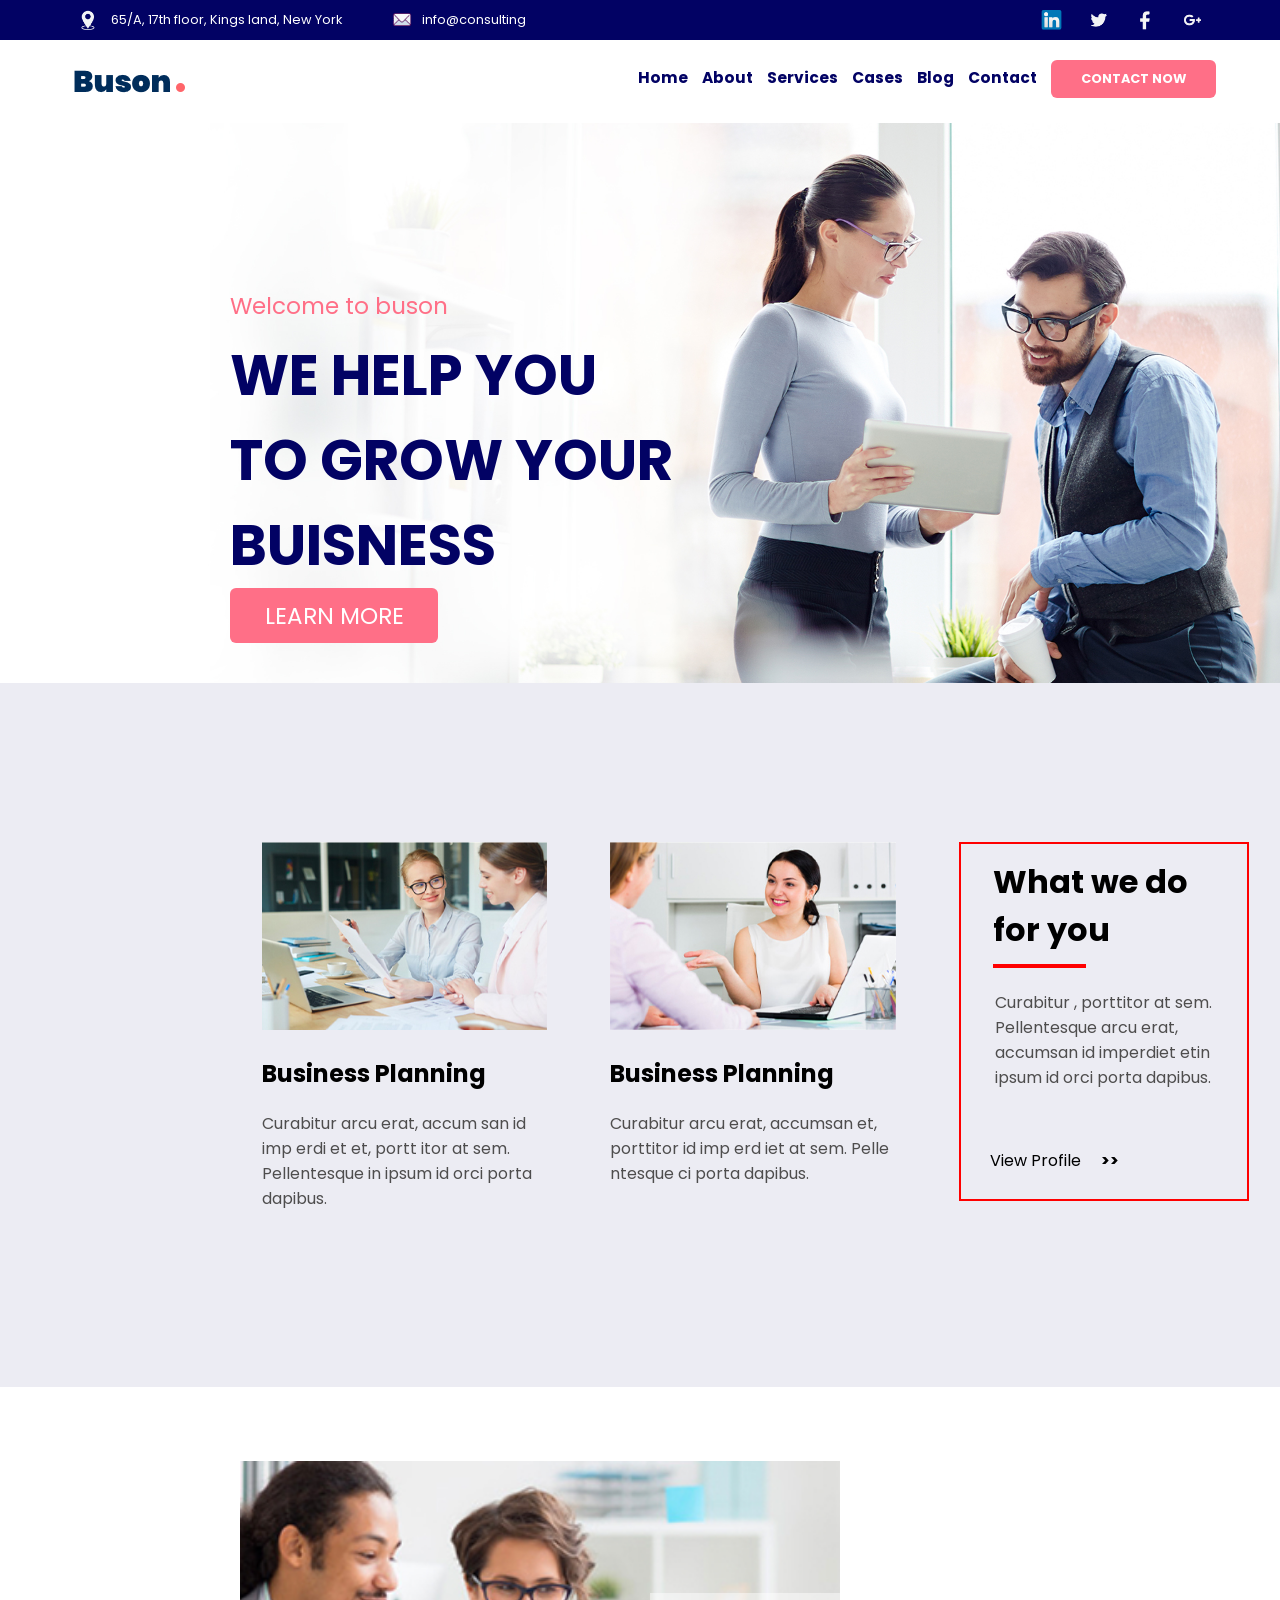
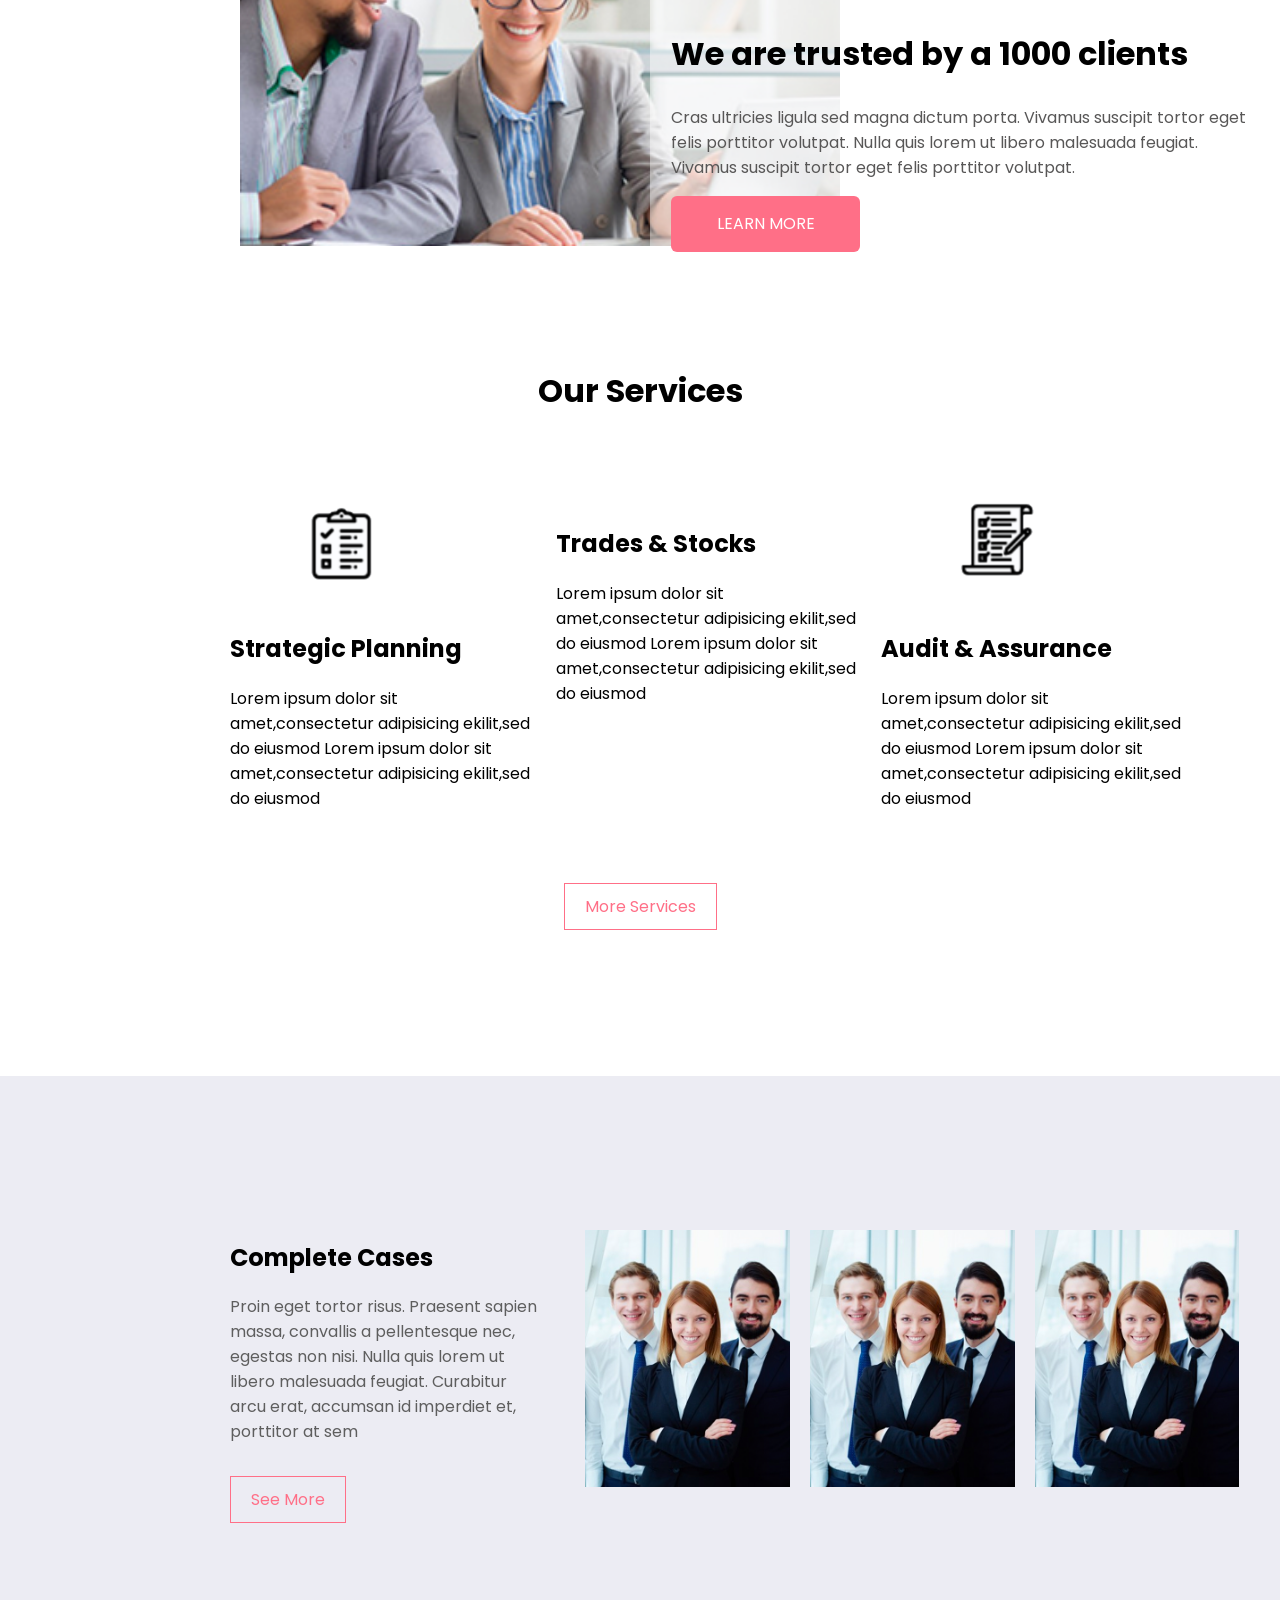
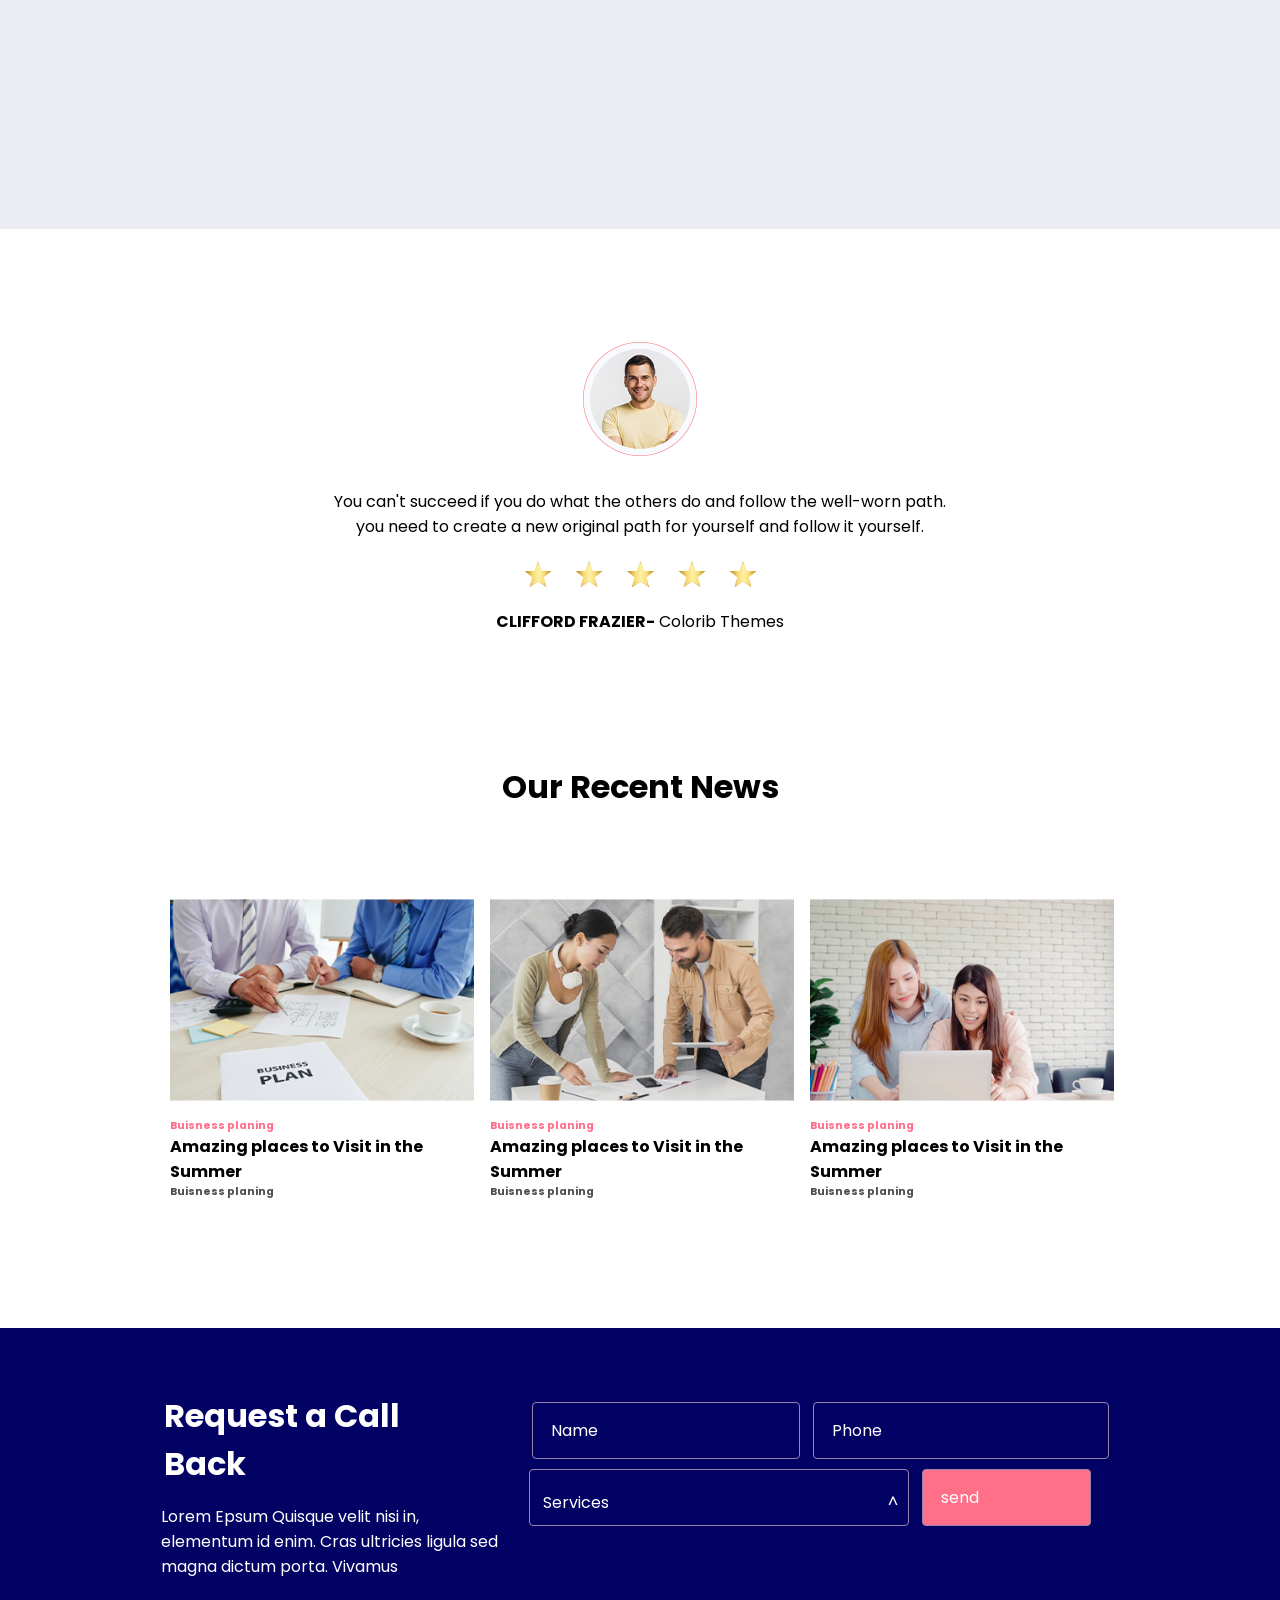
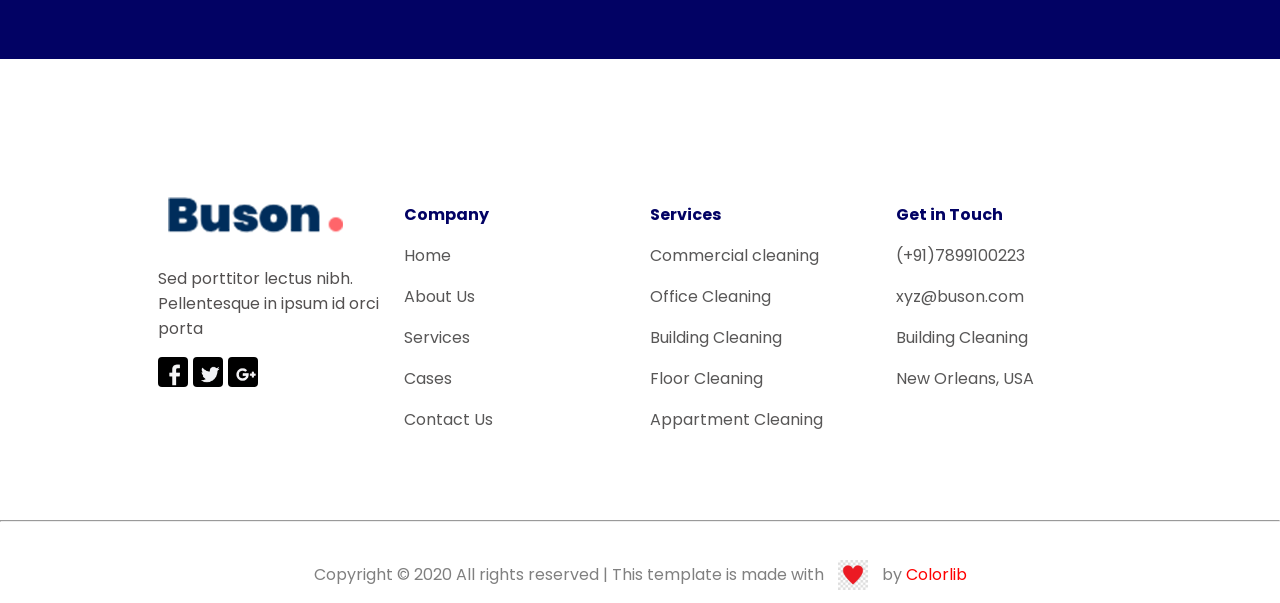
==== files/index.html @ 41d32491 "path" ====
<!DOCTYPE html>
<html lang="en">

<head>
    <meta charset="UTF-8">
    <meta name="viewport" content="width=device-width, initial-scale=1.0">
    <title>home</title>
    <link rel="stylesheet" href="style.css">
</head>

<body>

    <header style="height: 40px;">
        <div class="heading1 margin flex">

            <!--left heading-->
            <div class="white flex">
                <img src="..\assets\heading logos\logo.png" alt="location logo" class="icon">
                <span class="center icon_font" style="margin-right: 40px;">
                    <p>65/A, 17th floor, Kings land, New York</p>
                </span>
                <img src="..\assets\heading logos\mail.png" alt="message logo" class="icon">
                <span class="center icon_font" style="margin-right: 40px;">info@consulting</span>
            </div>

            <!--logos-->
            <div class="flex ">
                <img src="..\assets\heading logos\linkedInW.png" alt="LinkedIn" class="icon">
                <img src="..\assets\heading logos\TwitterW.png" alt="twitter" class="icon">
                <img src="..\assets\heading logos\FacebookW.png" alt="facebook" class="icon">
                <img src="..\assets\heading logos\GPlusWhite.png" alt="googlePlus" class="icon">
            </div>
        </div>

        <!--navbar-->
        <nav>
            <div style="padding-bottom: 20px;padding-top: 20px;" class="heading1 flex">
                <img src="..\assets\logo\logo.png" alt="">
                <div>
                    <a href="index.html">Home</a>
                    <a href="about.html">About</a>
                    <a href="services.html">Services</a>
                    <a href="#">Cases</a>
                    <a href="#">Blog</a>
                    <a href="#">Contact</a>
                    <div class="button">
                        <p>CONTACT NOW</p>
                    </div>
                </div>
            </div>
            </div>
        </nav>
    </header>
    <main>
        <section class="s1">
            <div id="S1">
                <p>Welcome to buson</p>
                <h1>WE HELP YOU</h1>
                <h1>TO GROW YOUR </h1>
                <h1>BUISNESS</h1>
                <div style="width: fit-content;background-color: rgb(255, 111, 135);border-radius: 6px;padding: 0.5% 2.5%; margin-left: 0px;">
                    <p style="margin:5px 8px;color: white;">LEARN MORE</p>
                </div>
            </div>
        </section>

        <!--section 2-->

        <section id="s2">
            <div class="s2M flexR">

                <div class="w20">
                    <img src="..\assets\team\team_1.jpg" alt="" width="100%" style="padding: 0px;">
                    <h2>Business Planning</h2>
                    <p>Curabitur arcu erat, accum san id imp erdi et et, portt itor at sem. Pellentesque in ipsum id
                        orci porta dapibus.</p>
                </div>

                <div class="w20">
                    <img src="..\assets\team\team_2.jpg" alt="" width="100%" style="padding: 0px;">
                    <h2>Business Planning</h2>
                    <p>Curabitur arcu erat, accumsan et, porttitor id imp erd iet at sem. Pelle ntesque ci porta
                        dapibus.</p>
                </div>

                <div class="w20"
                    style="border: 2px solid red;display: flex;flex-direction: column;align-items: flex-start;justify-content: space-between; color: rgb(238, 238, 238);overflow: hidden;">

                    <div style="display: flex;flex-direction: column;align-items: flex-start;padding: 4px;">
                        <div style="padding: 10px;width: 80%; margin: 0 auto;">
                            <h1 class="black" style="font-size: 2em;margin: 0px;">What we do </h1>
                            <h1 class="black" style="font-size: 2em;margin: 0px;">for you</h1>
                            <div style="width: 40%;border: 2px solid red; background-color: red;margin: 10px 0;">
                            </div>
                            <p style="margin-top: 20px;padding: 2px;">Curabitur , porttitor at sem. Pellentesque arcu erat, accumsan
                                id imperdiet etin ipsum id orci porta dapibus.</p>
                        </div>
                    </div>

                    <div
                        style="display: flex; flex-direction: row;justify-content: flex-start;padding: 10px;width: 80%; margin: 0 auto;">
                        <p class="inlineB" style="color: black;">View Profile</p>
                        <p class="inlineB" style="color: black;font-weight: bolder;">>></p>
                    </div>

                </div>

            </div>
        </section>

      <section id="s3" style="overflow: hidden;">
            <div class="position">
                <div class="flexR">
                    <div style="width: 40%;">
                        <img src="..\assets\team\team_3.jpg" alt="" width="600px">
                    </div>

                    <div style="background: rgba(255, 255, 255, 0.46);" id="overlap" style="width: 300px;">
                        <h1 style="color: rgb(0, 0, 0);font-size: 2em;">We are trusted by a 1000 clients</h1>
                        <p>Cras ultricies ligula sed magna dictum porta. Vivamus suscipit tortor eget felis porttitor volutpat. Nulla quis lorem ut libero malesuada feugiat. Vivamus suscipit tortor eget felis porttitor volutpat.</p>
                        <div style="width: fit-content;background-color: rgb(255, 111, 135);border-radius: 6px;padding: 1% 5%;">
                            <p style="margin:10px 16px;color: white;">LEARN MORE</p>
                        </div>

                    </div>
                </div>
            </div>

            <h1 style="text-align: center;font-size: 2em; margin: 5%;margin-bottom: 0;">Our Services</h1>

            <div class="position">
                <div class="flexR">
                    <div style=" width:30% ;margin-right: 1%;">
                        <div style="margin-left: 10%;">
                            <img src="..\assets\logo\uu.png" alt="" width="140px">
                        </div>
                        <h2>Strategic Planning</h2>
                        <p style="text-align:left;">
                            Lorem ipsum dolor sit amet,consectetur adipisicing ekilit,sed do eiusmod
                            Lorem ipsum dolor sit amet,consectetur adipisicing ekilit,sed do eiusmod
                        </p>
                    </div>
                    <div style=" width:30% ;margin-right: 1%;">
                        <div style="margin-left: 10%;">
                            <img src="..\assets\logo\tt.png" alt="" width="140px">
                        </div>
                        <h2>Trades & Stocks</h2>
                        <p style="text-align:left;">
                            Lorem ipsum dolor sit amet,consectetur adipisicing ekilit,sed do eiusmod
                            Lorem ipsum dolor sit amet,consectetur adipisicing ekilit,sed do eiusmod
                        </p>
                    </div>
                    <div style=" width:30%  ;margin-right: 1%;">
                        <div style="margin-left: 10%;">
                            <img src="..\assets\logo\yy.png" alt="" width="140px">
                        </div>
                        <h2>Audit & Assurance</h2>
                        <p style="text-align:left;">
                            Lorem ipsum dolor sit amet,consectetur adipisicing ekilit,sed do eiusmod
                            Lorem ipsum dolor sit amet,consectetur adipisicing ekilit,sed do eiusmod
                        </p>
                    </div>

                </div>

            </div>
            
            <div class="boxx">
                <p style="display: inline-block;"id="p">More Services</p>
            </div>
            
      </section>
      
      <section id="s4">
          <div class="position">
              <div class="flexR" style="width: 100%;">
                   <div style="width: 30%;">
                      <h1>Complete Cases</h1>
                      <p style="color: rgb(94, 94, 94);">
                        Proin eget tortor risus. Praesent sapien massa, convallis a pellentesque nec, egestas non nisi. Nulla quis lorem ut libero malesuada feugiat. Curabitur arcu erat, accumsan id imperdiet et, porttitor at sem
                      </p>
                      <div style="text-align: left;" class="boxx">
                        <p style="display: inline-block; "id="p">See More</p>
                    </div>
                  </div>

                  <div style="width: 65%;height: 90%; margin-left: 30px;overflow: hidden;" class="flexR">
                    <img src="..\assets\cases\completed_case_2.png" width="30%">
                    <img src="..\assets\cases\completed_case_2.png" width="30%">
                    <img src="..\assets\cases\completed_case_2.png" width="30%">
                  </div>
              </div>
          </div>
      </section>

      <section>
          <div class="testom" style="width: 50%; margin: 0 auto;" >
                <img src="..\assets\testimonial\Homepage_testi.png" alt="">
                <p >
                    You can't succeed if you do what the others do and follow the well-worn path. you need to create a new original path for yourself and follow it yourself.
                </p>
                <div style="justify-content: center;" class="flexR a">
                    <img src="..\assets\logo\star.png" alt="" width="8%">
                    <img src="..\assets\logo\star.png" alt="" width="8%">
                    <img src="..\assets\logo\star.png" alt="" width="8%">
                    <img src="..\assets\logo\star.png" alt="" width="8%">
                    <img src="..\assets\logo\star.png" alt="" width="8%">
                </div>
                <p>
                    <b>CLIFFORD FRAZIER-</b> Colorib Themes
                </p>
            </div>
      </section>

      <section>
          <h1 style="text-align:center;font-size:2em;padding-top: 8%;padding-bottom: 4% ">
            Our Recent News
          </h1>

          <div style="width: 75%;margin: 10px auto;" class="flexR">
           
            <div>
                <img src="..\assets\recent\rcent_1.png" alt="" width="95%">
                <h6>Buisness planing</h6>
                <h4>Amazing places to Visit in the Summer</h4>
                <h6 style="color: rgb(80, 79, 79);">Buisness planing</h6>
            </div>
            <div>
                <img src="..\assets\recent\rcent_2.png" alt="" width="95%">
                <h6>Buisness planing</h6>
                <h4>Amazing places to Visit in the Summer</h4>
                <h6 style="color: rgb(80, 79, 79);">Buisness planing</h6>
            </div>
            <div>
                <img src="..\assets\recent\rcent_3.png" alt="" width="95%">
                <h6>Buisness planing</h6>
                <h4>Amazing places to Visit in the Summer</h4>
                <h6 style="color: rgb(80, 79, 79);">Buisness planing</h6>
            </div>

          </div>

      </section>
      <section id="s7" >

      
            <div class="M7">
                <div style="justify-content: space-around;"class="flexR " >

                    <div style="width: 35%;" class="flexC">
                    <h1 class="white m0" style="font-size: 2em;">Request a Call</h1>
                    <h1 class="white m0" style="font-size: 2em;">Back</h1>
                    <p style="font-size: 0.9em;font-size: 1em; " class="white ">Lorem Epsum Quisque velit nisi in, elementum id enim. Cras ultricies ligula sed magna dictum porta. Vivamus</p>
                    </div>

                    <div style="width: 60%;margin-top: 1%;" class="flexC ">
                    <div class="flexR">
                        <div style="width: 42%;margin-right:10px;border: 1px solid rgb(152, 132, 172);border-radius: 4px;" class="m0 padding10">
                            <p style="padding: 5px;" class="m0 white">Name</p>
                        </div>
                        <div style="width: 47%;margin-right:10px;border: 1px solid rgb(152, 132, 172);border-radius: 4px;" class="m0 padding10">
                            <p style="padding: 5px;" class="m0 white">Phone</p>
                        </div>
                    </div>
                    <div class="flexR">
                       <div class="flexR"; style="justify-content: space-between;align-items: flex-end;width: 64%;margin-right:10px;margin-top: 10px;border: 1px solid rgb(152, 132, 172);border-radius: 4px;" class="m0 " >
       
                            <p style="padding: 10px;" class="m0 white padding10">
                                Services
                            </p>
                            <p style="padding: 10px;" class="m0 white padding10">
                                ^
                            </p>

                        </div>
                        <div style="display: flex;align-self: flex-end; width: 25%;margin-right:10px;background-color: rgb(255, 111, 135);margin-top: 10px;border: 1px solid rgb(152, 132, 172);border-radius: 4px;" class="m0 padding10"><p style="align-items: flex-end;padding: 5px;text-align: center;" class="m0 white">send</p></div>
                    </div>
                    </div>
                </div>
            </div>

      </section>
  
      <section id="s8">
        <div style="justify-content: space-around;" class="M7  flexR">
            <div style="width:23%" >
                <img src="..\assets\logo\logo2_footer.png" alt="">
                <div class="m10px"></div>
                <p style="color: rgb(83, 80, 80); font-weight: 400;" >Sed porttitor lectus nibh. Pellentesque in ipsum id orci porta </p>
                <div class="m10px"></div>
                
                <div class="flexR">
                    <div style="background: black;padding:0px;width: 30px;height: 30px;border-radius: 4px;overflow: hidden;margin-right: 5px;">
                        <img src="..\assets\heading logos\FacebookW.png" alt="" width="30px" style="position: relative;right: 7px;bottom: 4px;"  >
                    </div>
                    <div style="background: black;padding:0px;width: 30px;height: 30px;border-radius: 4px;overflow: hidden;margin-right: 5px;">
                        <img src="..\assets\heading logos\TwitterW.png" alt="" width="30px" style="position: relative;right: 7px;bottom: 4px;"  >
                    </div>
                    <div style="background: black;padding:0px;width: 30px;height: 30px;border-radius: 4px;overflow: hidden;margin-right: 5px;">
                        <img src="..\assets\heading logos\GPlusWhite.png" alt="" width="30px" style="position: relative;right: 7px;bottom: 4px;"  >
                    </div>
                </div>
            </div>
            <div style="width:23%" class="">
                <h4 style="margin-top: 15px;padding-left: 0px;color:  rgb(2, 2, 100);;">Company</h4>
                <p class="gr">Home</p>
                <p class="gr">About Us</p>
                <p class="gr">Services</p>
                <p class="gr">Cases</p>
                <p class="gr">Contact Us</p>
            </div>
            <div style="width:23%" class="">
                <h4 style="margin-top: 15px;padding-left: 0px;color:  rgb(2, 2, 100);">Services</h4>
                <p class="gr">Commercial cleaning</p>
                <p class="gr">Office Cleaning</p>
                <p class="gr">Building Cleaning</p>
                <p class="gr">Floor Cleaning</p>
                <p class="gr">Appartment Cleaning</p>
            </div>
            <div style="width:23%" class="">
                <h4 style="margin-top: 15px;padding-left: 0px;color:  rgb(2, 2, 100);">Get in Touch</h4>
                <p class="gr">(+91)7899100223</p>
                <p class="gr">xyz@buson.com</p>
                <p class="gr">Building Cleaning</p>
                <p class="gr">New Orleans, USA</p>
            </div>
            
        </div>
      
      </section>
    </main>
    <hr>
    <footer>
        <div class="M7" style="text-align: center;margin-top: 0px;">
            <p style="margin-top: 0px; color:grey">Copyright &copy; 2020 All rights reserved | This template is made with <img src="..\assets\logo\heart.jpg" alt="" width="30px" style="position: relative;top: 20px;"> by <span style="color: red;">Colorlib</span></p>
        </div>
    </footer>
</body>

</html>
---- files/style.css ----
@import url('https://fonts.googleapis.com/css2?family=Poppins:ital,wght@0,200;0,300;0,500;0,600;0,700;0,900;1,700&display=swap');
body{
    
    margin: 0px;
    box-sizing: border-box;
    font-family: 'Poppins', sans-serif;
}
header{
    height: fit-content;
    background-color: rgb(2, 2, 100);
}
.heading1{
    width: 90%;
    margin: 0 auto;
    height: inherit;

}
.white{
    color: white;
}
img{
    padding: 10px;
}
.flex{
    display: flex;
    flex-direction: row;
    justify-content: space-between;
}
.center{
    align-self: center;
}
.icon{
    height: 20px;
}
.icon_font{
    font-size: 1vw;
}
/*nav*/
.button{
background-color: rgb(255, 111, 135);
 width: fit-content;
 height: fit-content;
 display: inline-block;
 border-radius: 6px;
 margin-left: 10px;
}
.s1{position: relative;
    margin-top:83px;
    width: 100%;
    height:fit-content;
    background:url("../assets/hero/h1_hero.jpg") no-repeat;
    background-size: 100%;
}
/*text position*/
.s1 div{
    padding-top: 13%;
    padding-bottom: 40px;
    margin-left: 18%; 
}

#S1 h1{
    display: block;
    font-size: 4.4vw;
    margin: 0px;
    padding: 0px;
    color: rgb(2, 2, 100);
    font-weight: 200px;
    font-weight: bolder;
    
}
#S1 p{
    color: rgb(255, 111, 135);
    margin: 0px;
    font-size: 1.8vw;
    margin-bottom: 10px;
}
.button p{
    font-size: 1vw;
    color: white;
    font-weight: bold;
    margin: 0px;
    padding-top: 10px;
    padding-bottom: 10px;
    padding-right: 30px;
    padding-left: 30px;
}
a{  
    font-size: 1.2vw;
    margin-left: 10px;
    text-decoration: none;
    color: rgb(2, 2, 100);
    font-weight: bolder;
}
.s1button{
    display: inline-block;
    border-radius: 4px;
    width: fit-content;
    height: fit-content;
    padding: 0px;
    background-color: rgb(255, 111, 135);
    margin: 0px;
    padding: 5px;
    margin-bottom: 0px;
}
/*s2*/
#s2{
    width: 100%;
    background-color: rgb(236, 236, 243);
    padding: 10% 0;
}
.s2M{
    margin-left: 18%;
}
.w20{
    height: 40%;
    width: 30%;
    margin: 3%;
}
.w20 p{
    color: rgb(78, 77, 77);
    font-weight: 400;
}
.flexR{
display: flex;
flex-direction: row;
justify-content: flex-start;
}
.black{
    color: black;
}
.inlineB{
    display: inline-block;
    margin-right: 20px;
}
/*s3*/
#s3{
    display: flex;
    flex-direction: column;
}
.position{
    padding-top: 5%;
    padding-bottom: 40px;
    margin-left: 18%; 
}
#overlap{
    color: rgb(88, 87, 87);
    padding: 1% 2%;
    align-self: flex-end;
}
.flexC{
    display: flex;
    flex-direction: column;
}
#p{
    border-style: solid;
    border-color: rgb(255, 111, 135);
    border-width: 1px;
    padding: 10px 20px;
}
.boxx{
margin-bottom: 130px;
text-align: center; 
color:  rgb(255, 111, 135); 
}
/*s4*/
#s4{
    width: 100%;
    background-color: rgb(236, 236, 243);
    padding-top: 80px;
    padding-bottom: 120px;

}
.testom{
    padding-top: 8%;
    text-align: center;
}
.a img{
    padding: 0px;
}

/*s5*/
h6{
    margin: 0px;
    padding-left: 10px;
    color:rgb(255, 111, 135); 
}
h4{
    margin: 0px;
    padding-left: 10px;
}
/*s7*/
#s7{
    margin-top: 10%;
    padding: 5% 2%;
    background-color: rgb(2, 2, 100);
}
.M7{
    width: 80%;
    margin:0 auto;
}
.border{
    border: 3px solid black;
}
.border p{
    font-size: 0.8em;
}
.m0{
    margin: 0px;
    margin-left: 3px;
    padding: 0px;
}
.padding10{
    padding: 10px;
}
#s8{
    margin-top: 5%;
    padding: 5% 2%;
}
.m10px{
    margin-top: 10px;
}
.gr{
    font-weight: 400;
    color: rgb(88, 87, 87);
}

/*about web page*/
/*about web page*/
/*about web page*/
.s{
    margin-top: 10%;
}

.AboutBanner{
    width: 100%;
    margin-top: 80px;
    height: 300px;
    background: url("../assets/hero/about_hero.jpg");
}
.About_bgcolor{

    margin-top: 10%;
    background-color: rgb(235, 218, 247);
}


/*service web page*/
/*service web page*/
/*service web page*/
.ServicesBanner{
    width: 100%;
    margin-top: 80px;
    height: 300px;
    background: url("../assets/hero/services_hero.jpg");
}
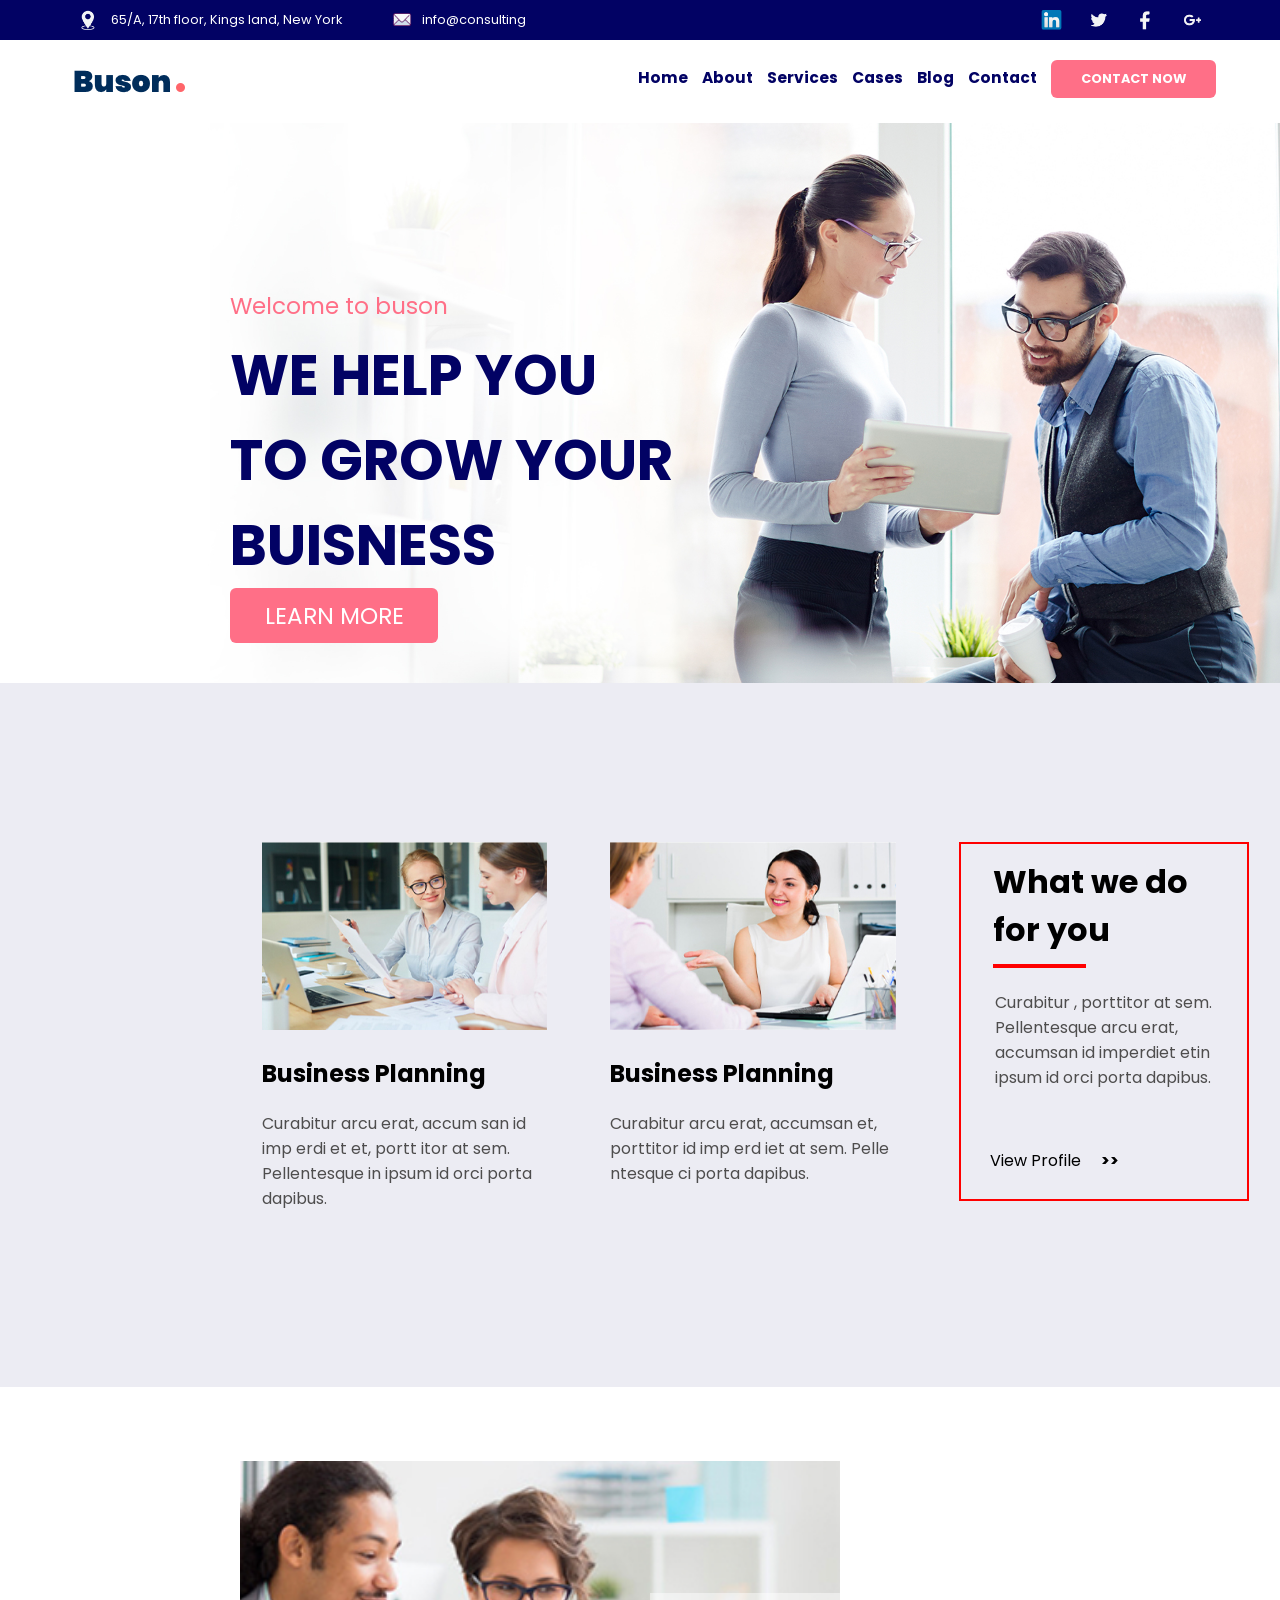
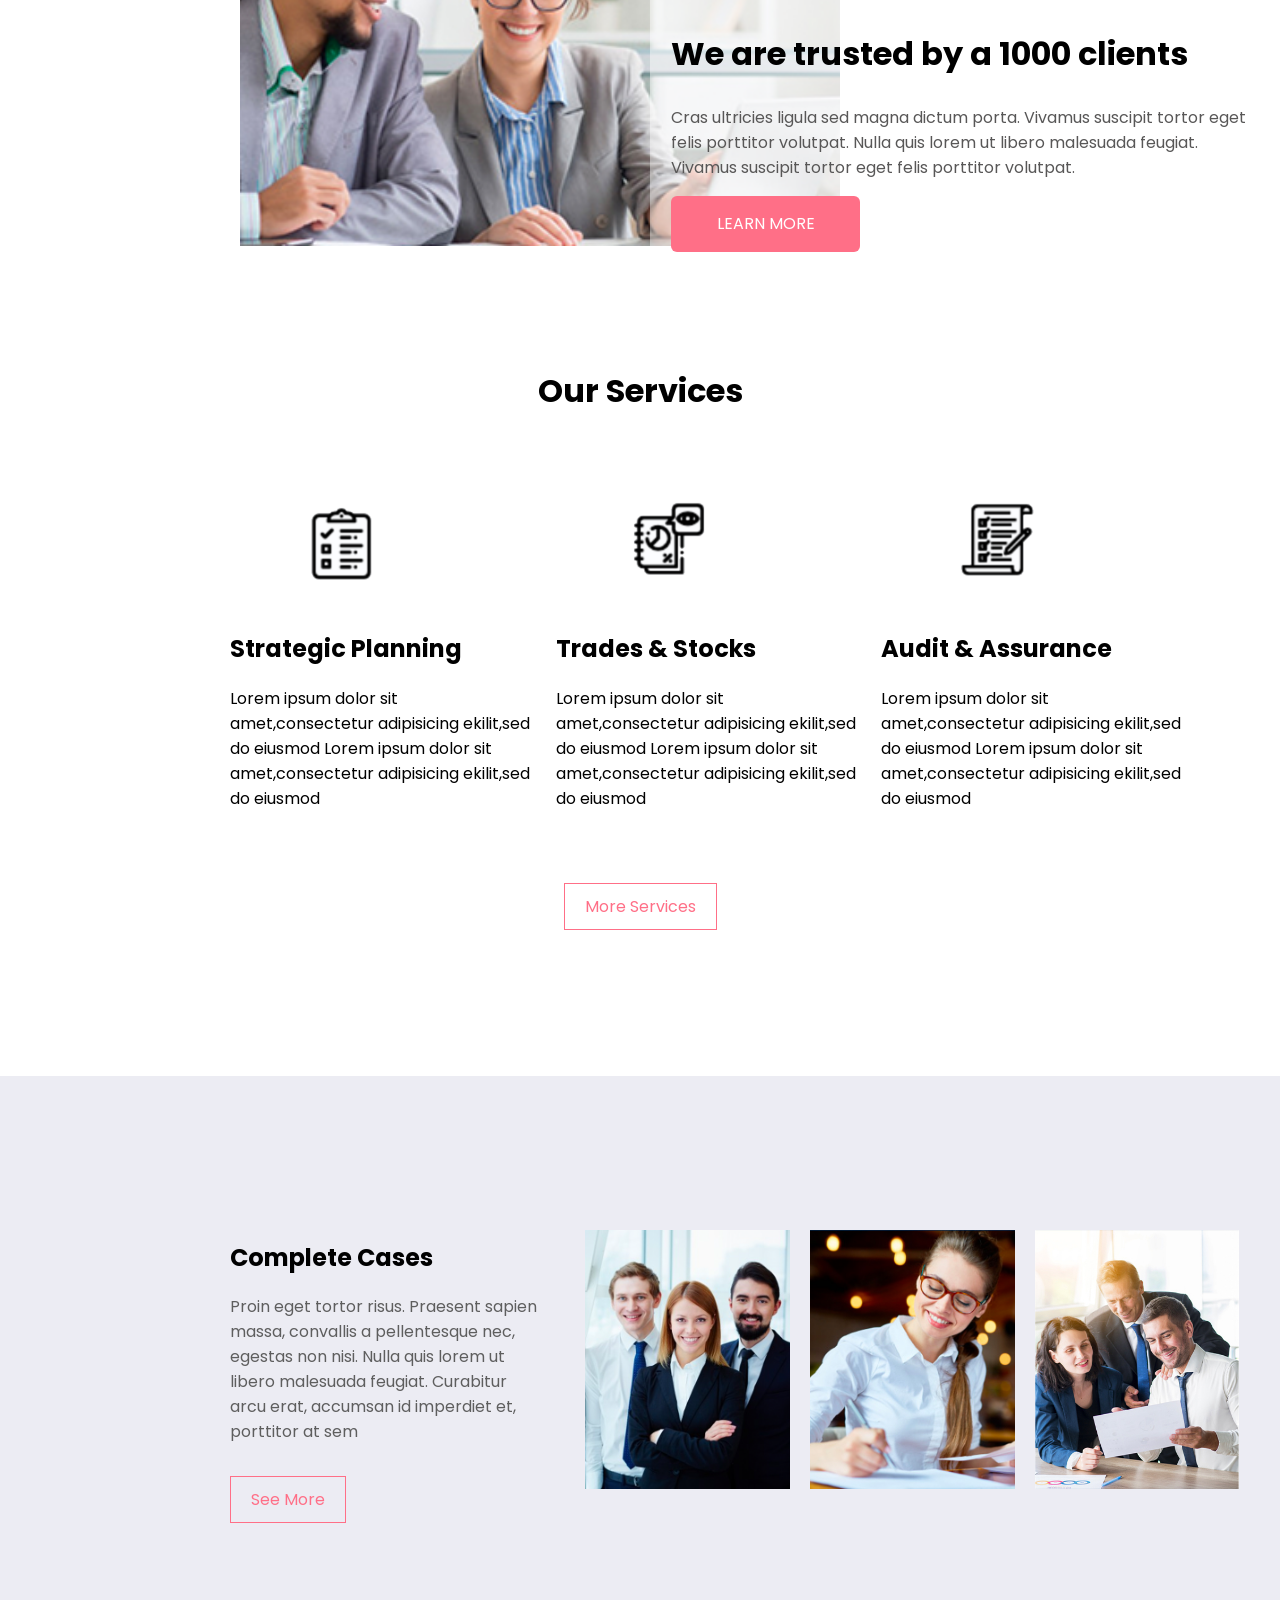
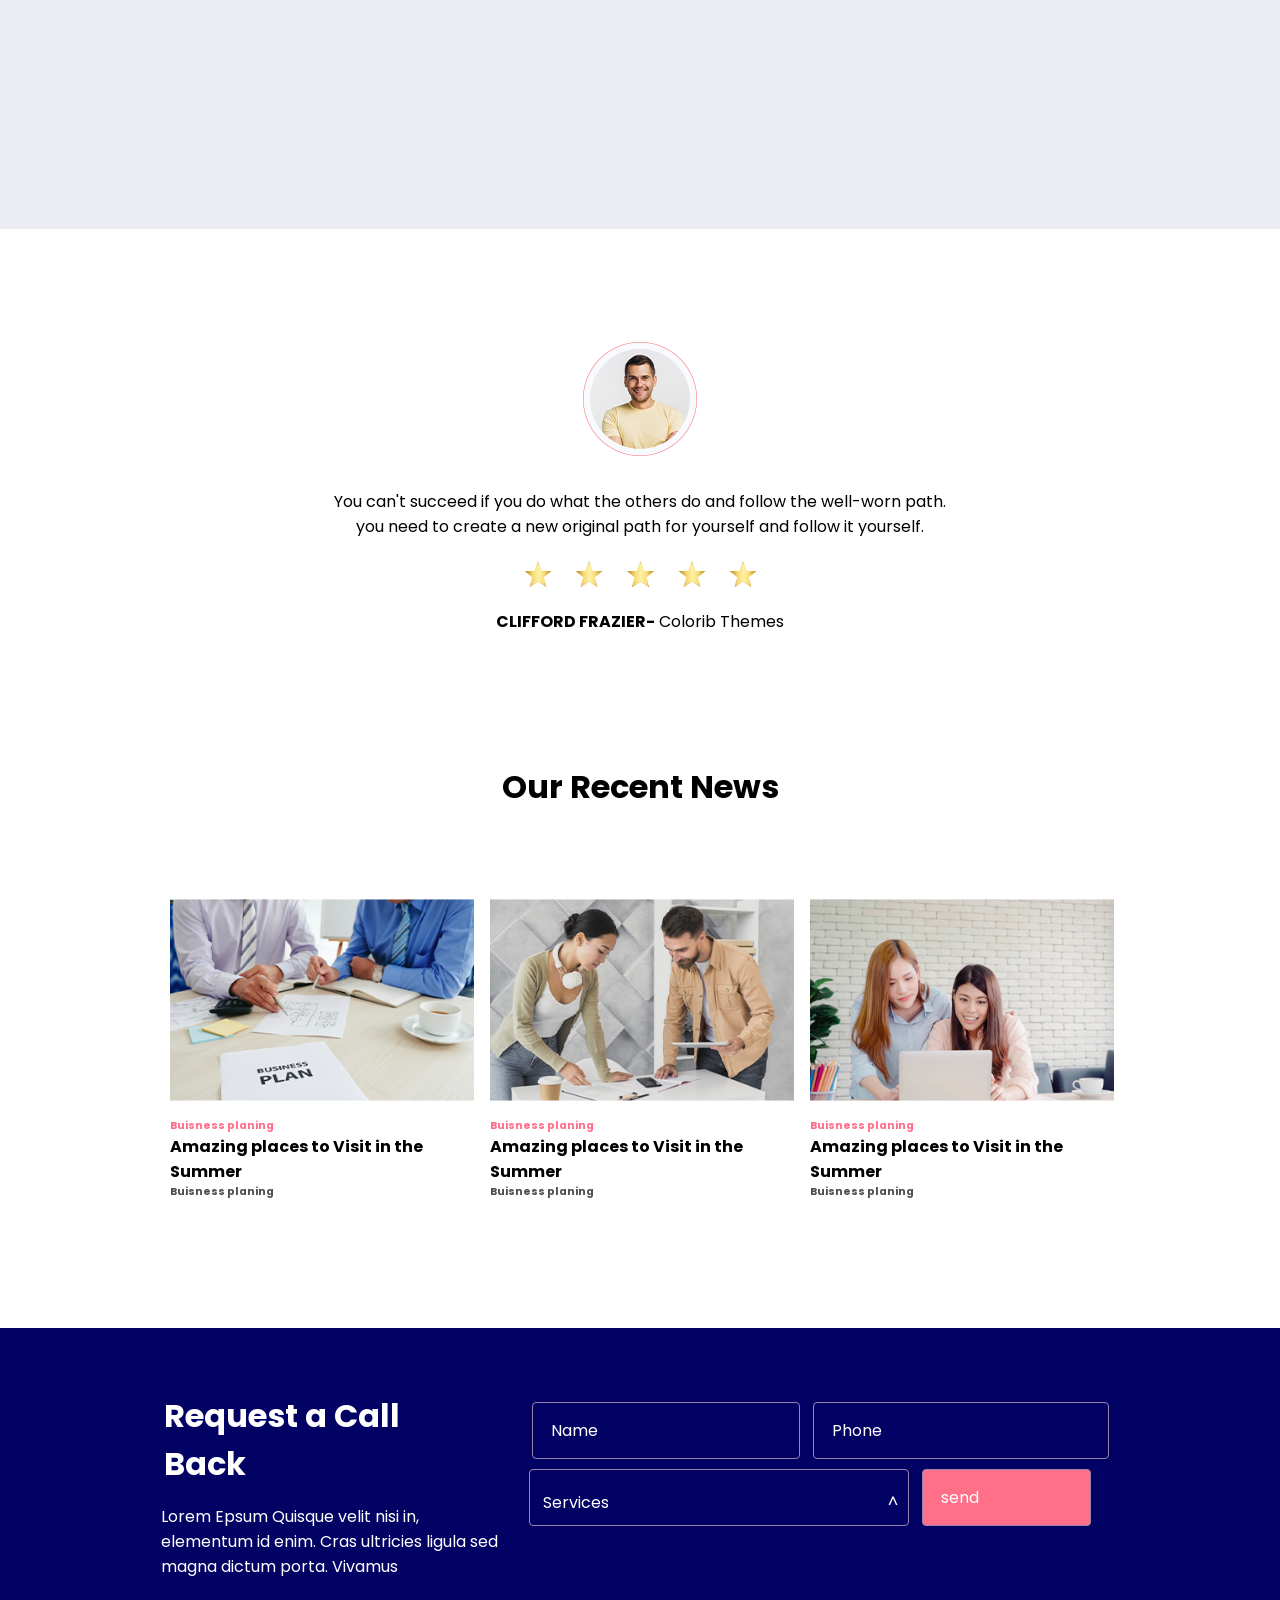
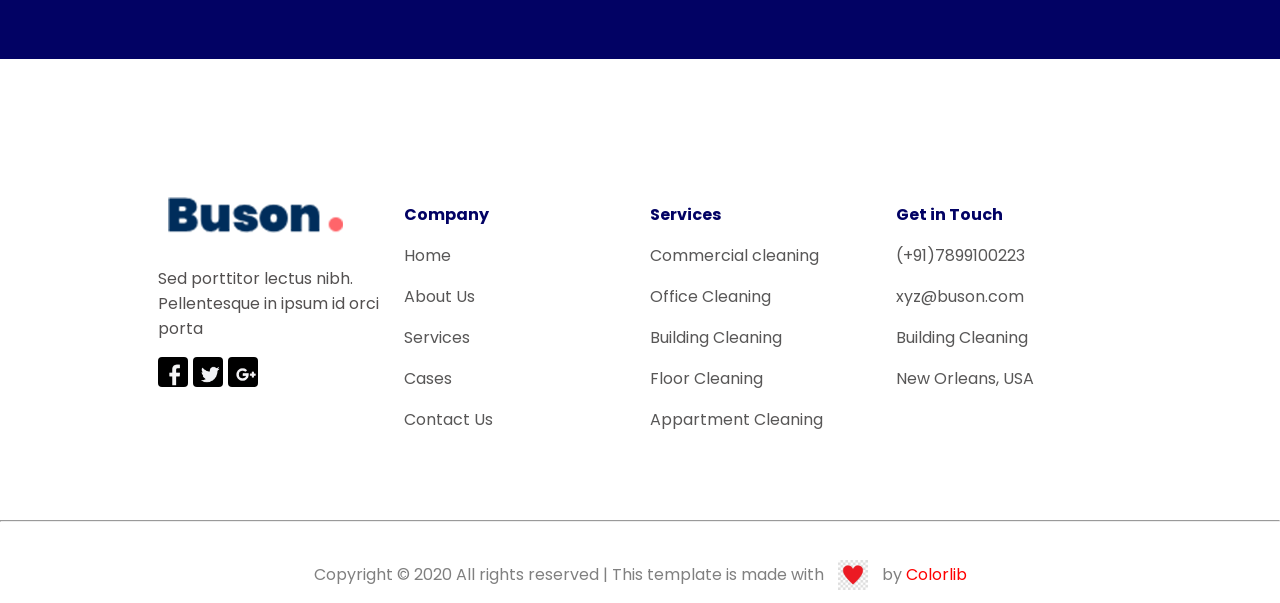
==== commit 04b31e08: "ttt changed" ====
--- a/files/index.html
+++ b/files/index.html
@@ -142,7 +142,7 @@
                     </div>
                     <div style=" width:30% ;margin-right: 1%;">
                         <div style="margin-left: 10%;">
-                            <img src="..\assets\logo\tt.png" alt="" width="140px">
+                            <img src="..\assets\logo\ttt.png" alt="" width="140px">
                         </div>
                         <h2>Trades & Stocks</h2>
                         <p style="text-align:left;">
@@ -186,8 +186,8 @@
 
                   <div style="width: 65%;height: 90%; margin-left: 30px;overflow: hidden;" class="flexR">
                     <img src="..\assets\cases\completed_case_2.png" width="30%">
-                    <img src="..\assets\cases\completed_case_2.png" width="30%">
-                    <img src="..\assets\cases\completed_case_2.png" width="30%">
+                    <img src="..\assets\cases\completed_case_1.png" width="30%">
+                    <img src="..\assets\cases\completed_case_3.png" width="30%">
                   </div>
               </div>
           </div>
